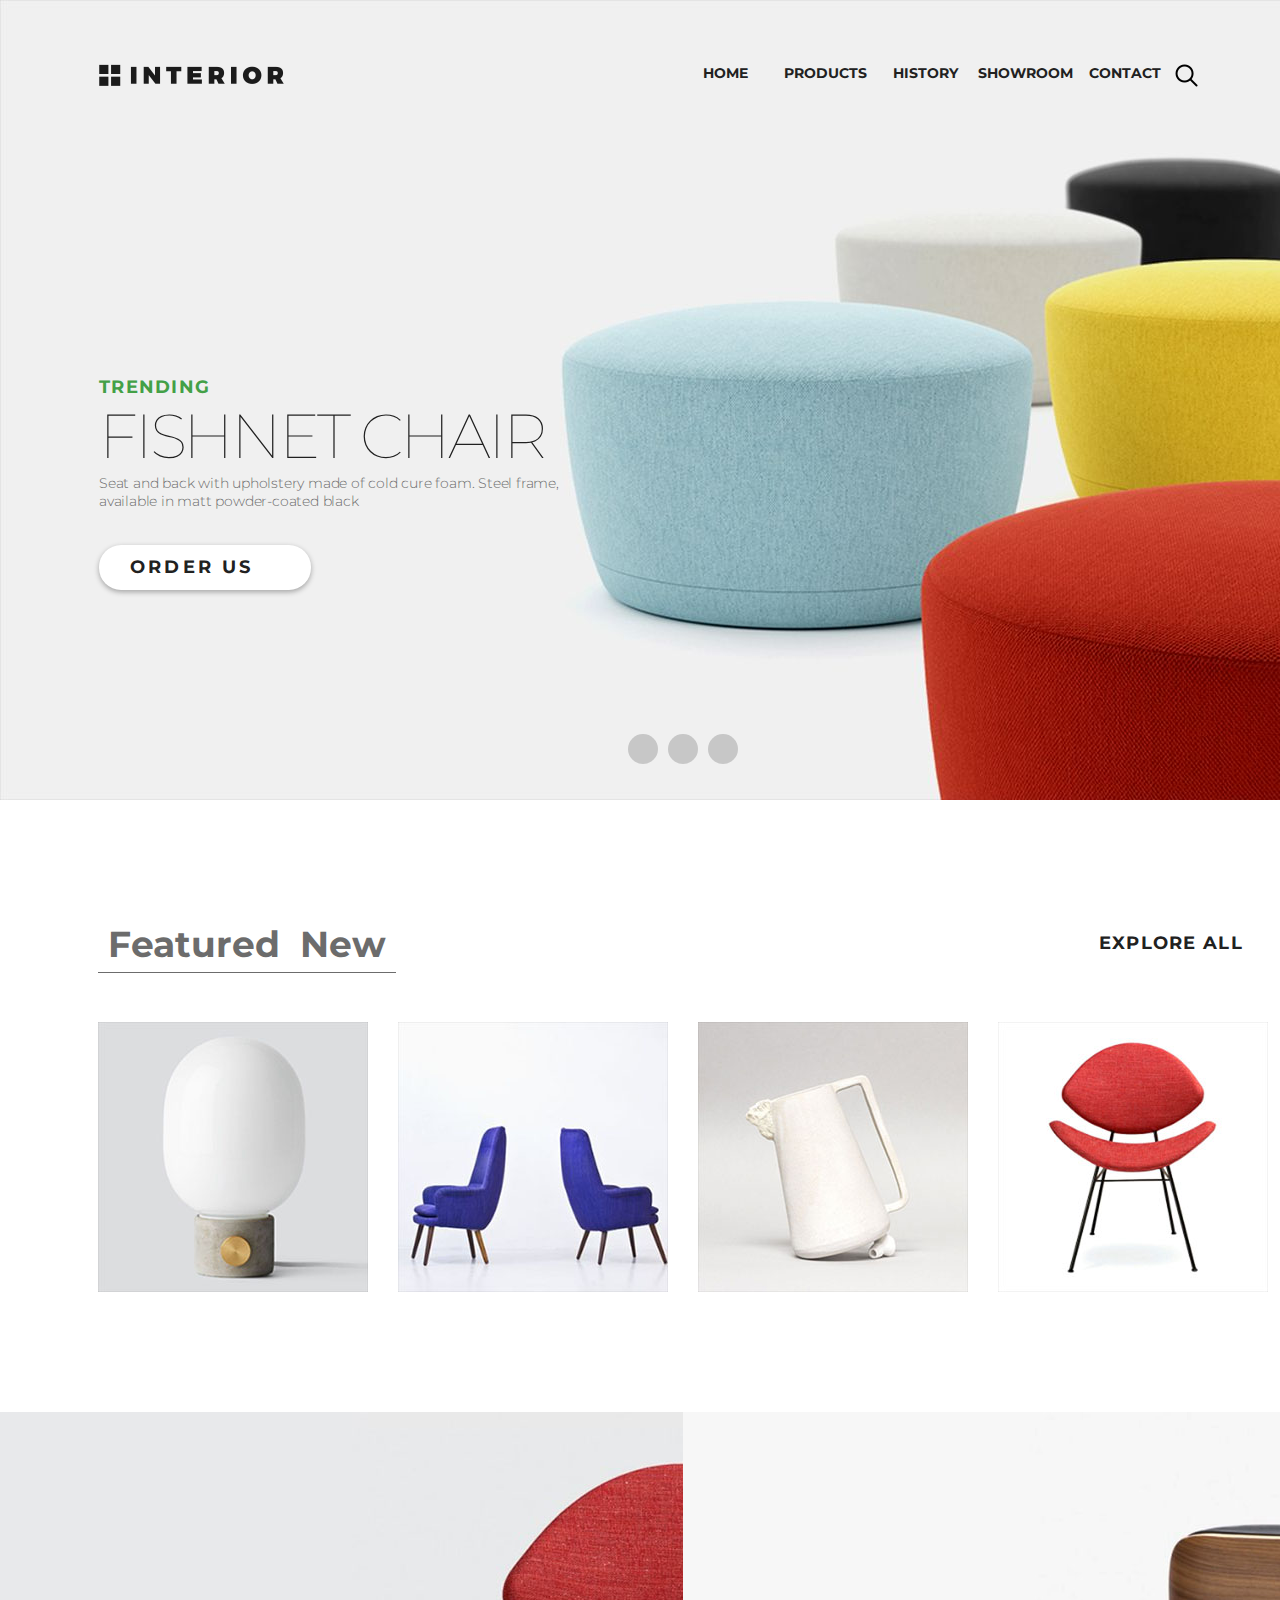
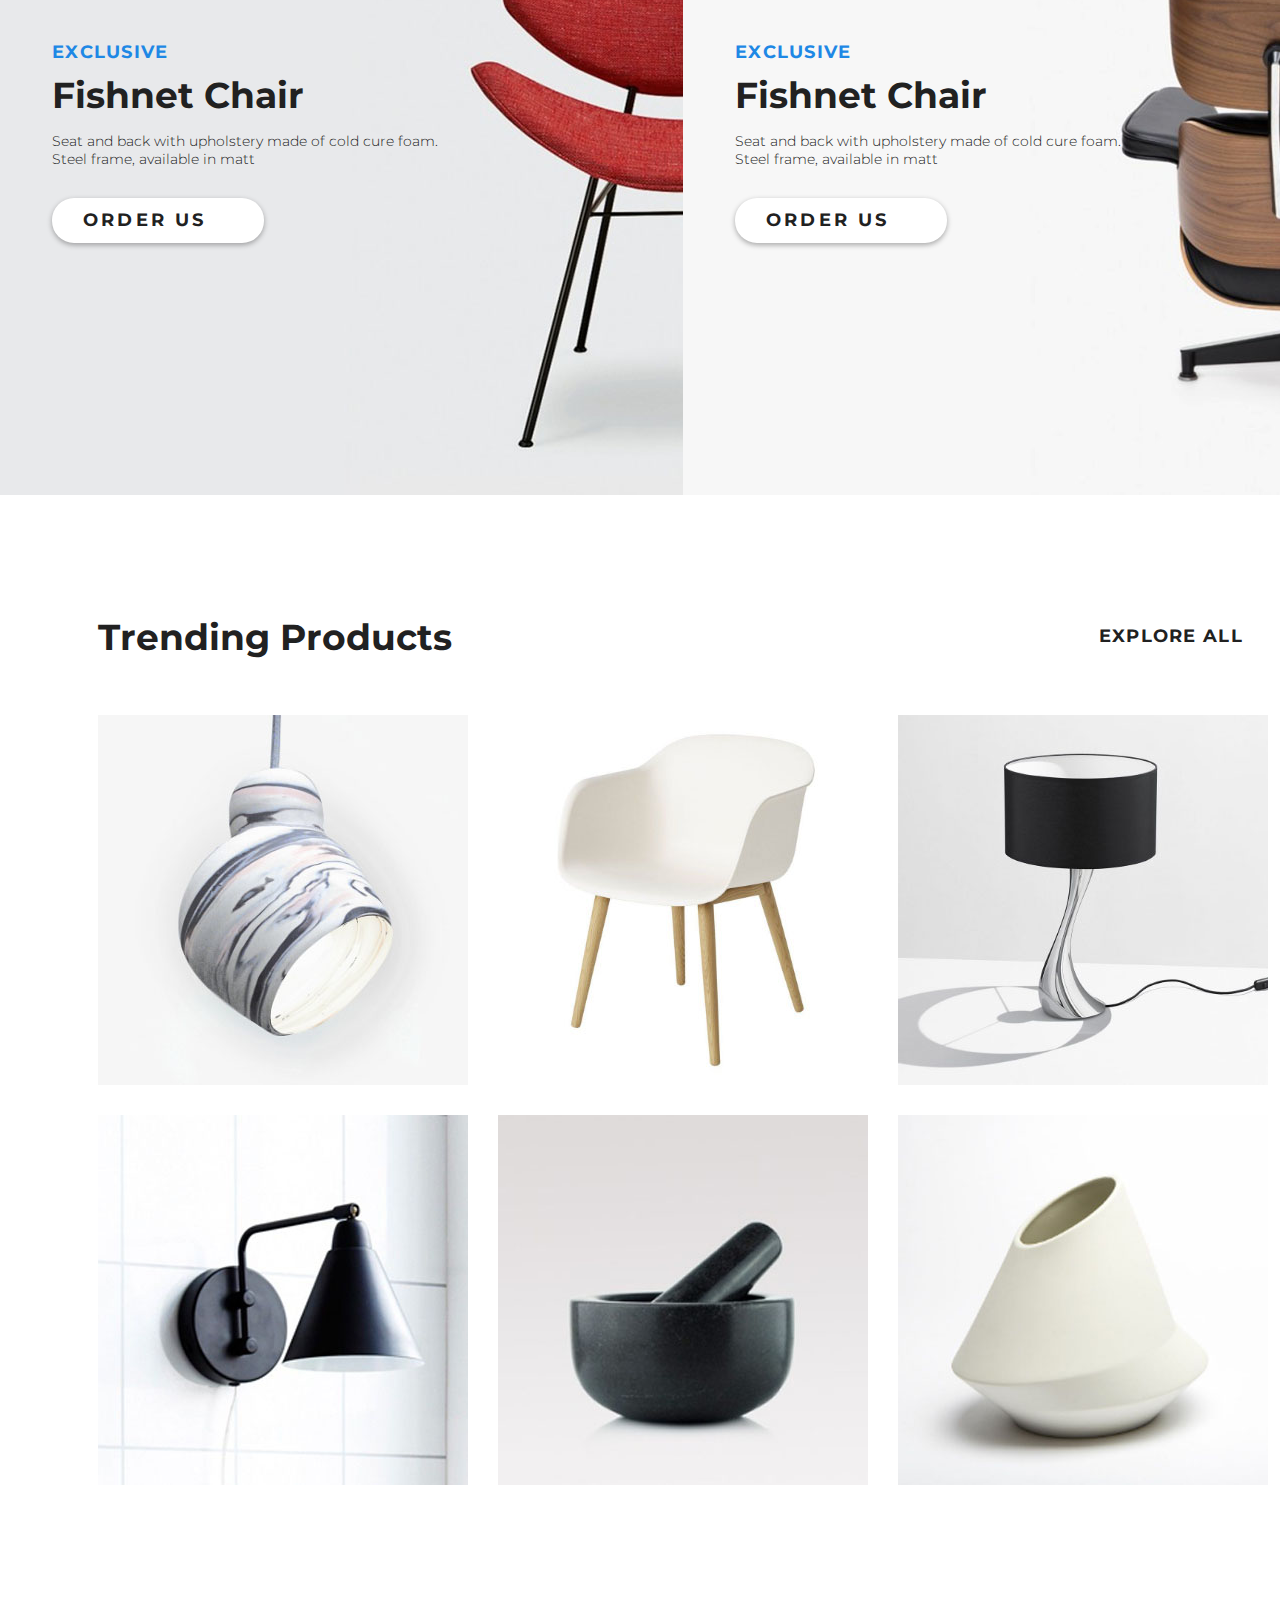
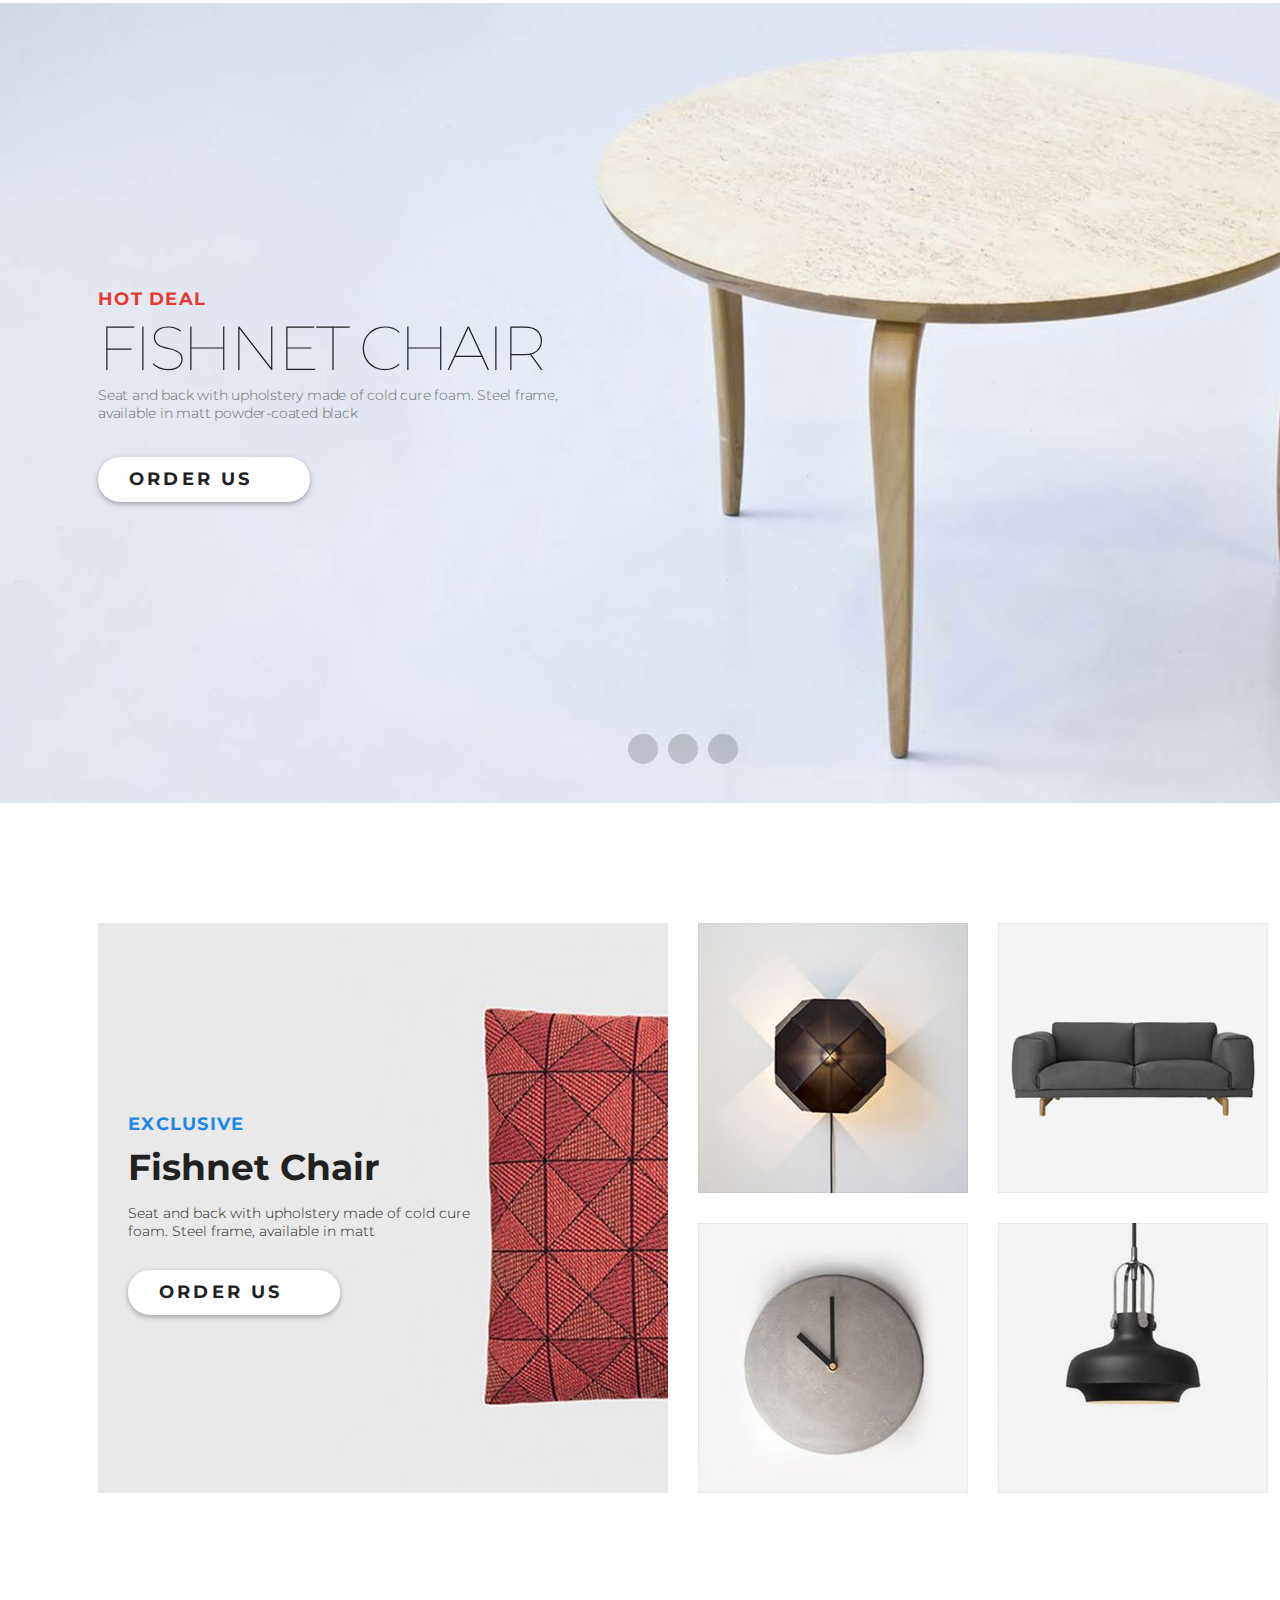
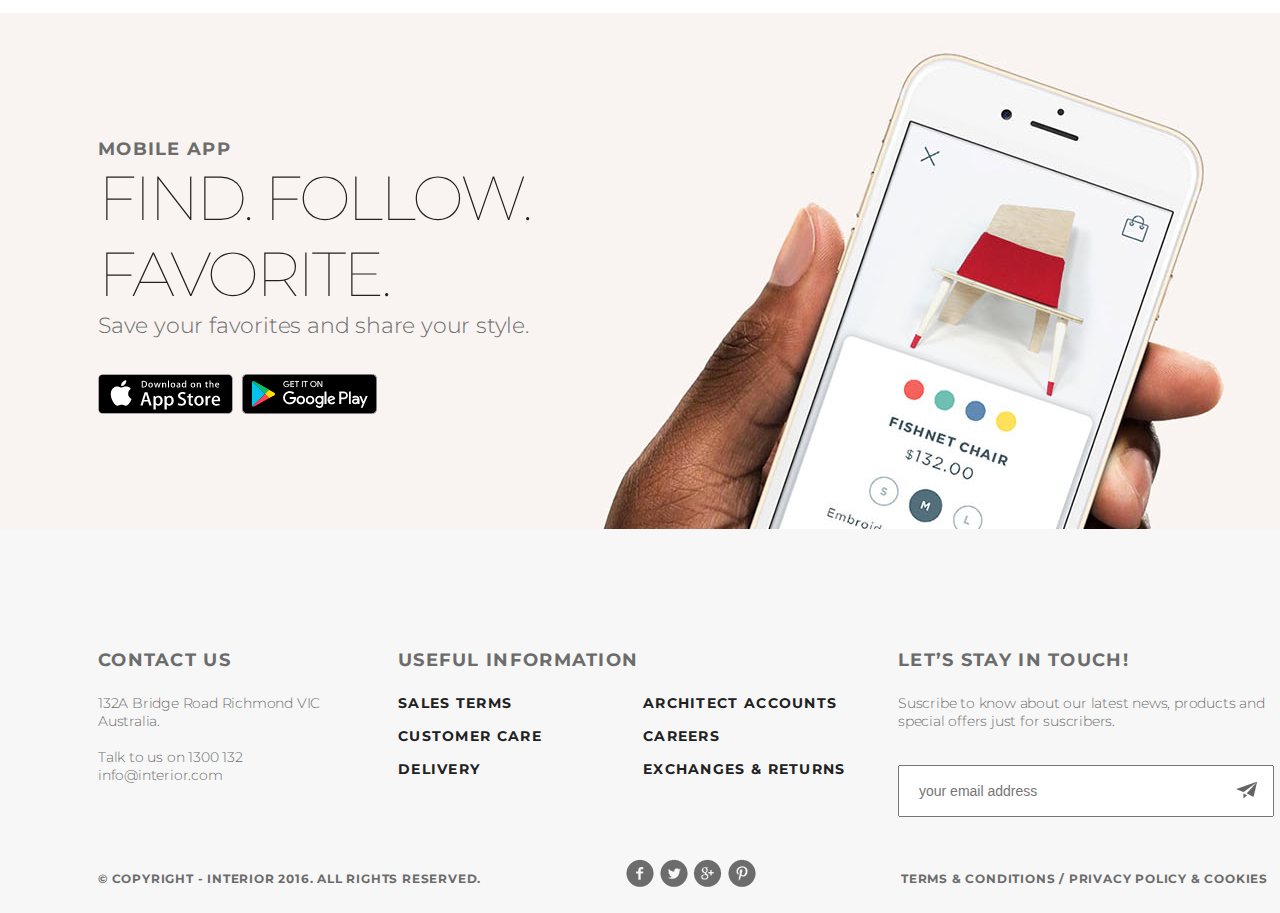
==== index.html @ f9d79be8 "First commit" ====
<!DOCTYPE html>
<html>

<head>
    <meta charset="UTF-8">
    <title>INTERIOR</title>
    <link rel="stylesheet" href="style.css">
    <link href="https://fonts.googleapis.com/css?family=Montserrat:100,300,700" rel="stylesheet"> </head>

<body>
    <!--Тут начинается шапка-->
    <header>
        <div class="home-page-container">
            <div class="navbar clearfix">
                <div class="logo">
                    <a href="#"> <img src="img/logo.png" alt="INTERIOR"></a>
                </div>
                <div class="navbar-menu">
                    <a class="search" href="#"><img src="img/search.png" alt="SEARCH"></a>
                    <ul>
                        <li><a href="index.html">HOME</a></li>
                        <li><a href="products.html">PRODUCTS</a></li>
                        <li><a href="#">HISTORY</a></li>
                        <li><a href="#">SHOWROOM</a></li>
                        <li><a href="contacts.html">CONTACT</a></li>
                    </ul>
                </div>
            </div>
            <!--начало слайдера-->
            <div class="slider">
                <div class="slider-content">
                    <h3 class="slider-content-h3">TRENDING</h3>
                    <h1 class="slider-content-h1">Fishnet Chair</h1>
                    <p class="slider-content-p">Seat and back with upholstery made of cold cure foam. Steel frame, available in matt powder-coated black</p> <a href="#" class="button--01">Order Us</a> </div>
                <div class="navigation">
                    <nav>
                        <ul>
                            <li>
                                <a href="#"></a>
                            </li>
                            <li>
                                <a href="#"></a>
                            </li>
                            <li>
                                <a href="#"></a>
                            </li>
                        </ul>
                    </nav>
                </div>
            </div>
            <!--конец слайдера-->
        </div>
    </header>
    <div class="back-content">
        <div class="featured-product">
            <div class="tab-controll clearfix">
                <ul>
                    <li><a href="#">Featured</a></li>
                    <li><a href="#">New</a></li>
                </ul>
                <div class="btn-ghost"><a href="#">EXPLORE ALL </a></div>
            </div>
            <!--блок для products-->
            <div class="tab-content">
                <div class="product-content">
                    <div class="product01">
                        <div class="text-product-content">
                            <a href="#"></a>
                            <h3>Fishnet Chair</h3>
                            <p>Seat and back with upholstery
                                <br> made of cold cure foam</p>
                        </div>
                    </div>
                    <div class="product02">
                        <div class="text-product-content">
                            <a href="#"></a>
                            <h3>Fishnet Chair</h3>
                            <p>Seat and back with upholstery
                                <br> made of cold cure foam</p>
                        </div>
                    </div>
                    <div class="product03">
                        <div class="text-product-content">
                            <a href="#"></a>
                            <h3>Fishnet Chair</h3>
                            <p>Seat and back with upholstery
                                <br> made of cold cure foam</p>
                        </div>
                    </div>
                    <div class="product04">
                        <div class="text-product-content">
                            <a href="#"></a>
                            <h3>Fishnet Chair</h3>
                            <p>Seat and back with upholstery
                                <br> made of cold cure foam</p>
                        </div>
                    </div>
                </div>
            </div>
        </div>
    </div>
    <div class="promo-product clearfix">
        <div class="promo-content-1">
            <div class="inner-promo-content">
                <h3 class="promo-content-h3">exclusive</h3>
                <h2 class="promo-content-h2">Fishnet Chair</h2>
                <p class="promo-content-p">Seat and back with upholstery made of cold cure foam.
                    <br> Steel frame, available in matt</p> <a href="#" class="button--01">Order Us</a> </div>
        </div>
        <div class="promo-content-2">
            <div class="inner-promo-content">
                <h3 class="promo-content-h3">exclusive</h3>
                <h2 class="promo-content-h2">Fishnet Chair</h2>
                <p class="promo-content-p">Seat and back with upholstery made of cold cure foam.
                    <br> Steel frame, available in matt</p> <a href="#" class="button--01">Order Us</a> </div>
        </div>
    </div>
    <div class="back-content">
        <div class="trending-products">
            <div class="trending-title">
                <h1>Trending Products</h1>
                <div class="btn-ghost"><a href="#">EXPLORE ALL </a></div>
            </div>
            <div class="trending-products-content">
                <div class="products-row-1 ">
                    <div class="trending-products-1">
                        <a href="#"><img src="img/product-11.jpg" alt=""></a>
                    </div>
                    <div class="trending-products-2">
                        <a href="#"><img src="img/product-21.jpg" alt=""></a>
                    </div>
                    <div class="trending-products-3">
                        <a href="#"><img src="img/product-31.jpg" alt=""></a>
                    </div>
                </div>
                <div class="products-row-2 ">
                    <div class="trending-products-4">
                        <a href="#"><img src="img/product-41.jpg" alt=""></a>
                    </div>
                    <div class="trending-products-5">
                        <a href="#"><img src="img/product-5.jpg" alt=""></a>
                    </div>
                    <div class="trending-products-6">
                        <a href="#"><img src="img/product-6.jpg" alt=""></a>
                    </div>
                </div>
            </div>
        </div>
    </div>
    <div class="hot-deals">
        <div class="hot-deals-slider-content">
            <h3 class="slider-content-h3">hot deal</h3>
            <h1 class="slider-content-h1">Fishnet Chair</h1>
            <p class="slider-content-p">Seat and back with upholstery made of cold cure foam. Steel frame,
                <br> available in matt powder-coated black</p> <a href="#" class="button--01">Order Us</a> </div>
        <div class="navigation">
            <nav>
                <ul>
                    <li>
                        <a href="#"></a>
                    </li>
                    <li>
                        <a href="#"></a>
                    </li>
                    <li>
                        <a href="#"></a>
                    </li>
                </ul>
            </nav>
        </div>
    </div>
    <div class="back-content">
        <div class="exclusive-product">
            <div class="exclusive-product-left">
                <div class="exclusive-product-left-content">
                    <h3 class="promo-content-h3">exclusive</h3>
                    <h2 class="promo-content-h2">Fishnet Chair</h2>
                    <p class="promo-content-p">Seat and back with upholstery made of cold cure
                        <br> foam. Steel frame, available in matt</p> <a href="#" class="button--01">Order Us</a></div>
            </div>
            <div class="exclusive-product-right">
                <div class="exclusive-product-right-content">
                    <div class="exclusive-product-row-1">
                        <div class="exclusive-product-2">
                            <a href="#"><img src="img/product-2-sm.jpg" alt="#"></a>
                        </div>
                        <div class="exclusive-product-3">
                            <a href="#"><img src="img/product-3-sm.jpg" alt="#"></a>
                        </div>
                    </div>
                    <div class="exclusive-product-row-2">
                        <div class="exclusive-product-4">
                            <a href="#"><img src="img/product-4-sm.jpg" alt="#"></a>
                        </div>
                        <div class="exclusive-product-5">
                            <a href="#"><img src="img/product-5-sm.jpg" alt="#"></a>
                        </div>
                    </div>
                </div>
            </div>
        </div>
    </div>
    <div class="mobile-app">
        <div class="mobile-app-content">
            <div class="mobile-app-content-title">
                <h3 class="slider-content-h3">mobile app</h3>
                <h1 class="slider-content-h1">find. follow. <br>favorite.</h1>
                <p class="slider-content-p">Save your favorites and share your style.</p>
            </div>
            <div class="mobile-app-buttons"></div>
            <div class="mobile-app-button mobile-app-button-1">
                <a href="#"><img src="img/app-store.png" alt="appstore"></a>
            </div>
            <div class="mobile-app-button mobile-app-button-2">
                <a href="#"><img src="img/google-play.png" alt="google play"></a>
            </div>
        </div>
    </div>
    <footer>
        <div class="footer-content">
            <div class="footer-top">
                <div class="footer-top-block-1">
                    <h3 class="slider-content-h3">contact us</h3>
                    <p class="slider-content-p">132A Bridge Road Richmond VIC
                        <br> Australia.
                        <br>
                        <br> Talk to us on 1300 132
                        <br> info@interior.com</p>
                </div>
                <div class="footer-top-block-2">
                    <h3 class="slider-content-h3">Useful Information</h3>
                    <div class="footer-top-block-2-0">
                        <div class="footer-top-block-2-1"> <a href="#"><h4 class="slider-content-h3">Sales terms</h4></a> <a href="#"><h4 class="slider-content-h3">Customer care</h4></a> <a href="#"><h4 class="slider-content-h3">Delivery</h4></a> </div>
                        <div class="footer-top-block-2-2"> <a href="#"><h4 class="slider-content-h3">Architect accounts</h4></a> <a href="#"><h4 class="slider-content-h3">Careers</h4></a> <a href="#"><h4 class="slider-content-h3">Exchanges & returns</h4></a> </div>
                    </div>
                </div>
                <div class="footer-top-block-3">
                    <h3 class="slider-content-h3">Let’s Stay in Touch!</h3>
                    <p class="slider-content-p">Suscribe to know about our latest news, products and
                        <br>special offers just for suscribers.</p>
                    <form action="#"> <span class="image-email"><a href="#"><img src="img/email.png" alt="#"></a></span>
                        <input type="email" class="email-address" placeholder="your email address"> </form>
                </div>
            </div>
            <div class="footer-bot">
                <p>© Copyright - INTERIOR 2016. All Rights Reserved.</p>
                <div class="social-links">
                    <a href="#"><img src="img/social-links-facebook.png" alt=""></a>
                    <a href="#"><img src="img/social-links-twitter.png" alt=""></a>
                    <a href="#"><img src="img/social-links-google.png" alt=""></a>
                    <a href="#"><img src="img/social-links-pinterest.png" alt=""></a>
                </div>
                <p>Terms & Conditions / Privacy policy & Cookies</p>
            </div>
        </div>
    </footer>
</body>

</html>
---- style.css ----
body {
    width: 1366px;
    margin: 0 auto;
    padding: 0;
    font-family: 'Montserrat', sans-serif;
}

.clearfix:after {
    content: '';
    display: table;
    width: 100%;
    clear: both;
}

.home-page-container {
    padding: 0;
    margin: 0 auto;
    height: 800px;
    background-image: url(img/slider-img.jpg);
}

.contacts-page-container {
    padding: 0;
    margin: 0 auto;
    height: 360px;
    background-color: #f7f7f7;
}

.contact-location-selection {
    height: 563px;
}

.contact-location {
    width: 1170px;
    height: 563px;
    margin: 0 auto;
}

.contact-block-selection {
    display: flex;
    justify-content: space-between;
    padding-top: 70px;
}

.contact-block {
    width: 369px;
    height: 369px;
    outline: 1px solid #6c6c6c;
    background: url(img/location-icon.png) no-repeat;
    background-position: center top 50px;
}

.contact-block-text {
    text-align: center;
    margin: 0;
    padding: 0;
    margin-top: 120px;
}

.contact-block-text h3 {
    margin: 0;
    padding: 0;
    color: #212121;
    font-weight: 700;
    font-size: 22px;
    text-transform: uppercase;
}

.contact-block-text h4 {
    margin: 0;
    padding: 0;
    color: #6c6c6c;
    font-weight: 700;
    font-size: 14px;
    text-transform: capitalize;
}

.contact-block-text h5 {
    margin: 0;
    padding: 0;
    color: #212121;
    font-weight: 700;
    font-size: 14px;
}

.contact-block-text p {
    margin: 0;
    padding: 0;
    color: #6c6c6c;
    font-weight: 300;
    font-size: 14px;
}

.navbar {
    padding-top: 64px;
}

.navbar .logo {
    float: left;
    margin-left: 99px;
}

.navbar-menu {
    float: right;
    margin: 0;
    padding: 0;
    margin-right: 168px;
}

.trending-title-product .navbar-menu {
    float: left;
}

.search {
    float: right;
}

.navbar-menu ul {
    float: left;
    margin: 0;
    padding: 0;
}

.navbar-menu li {
    float: left;
    list-style-type: none;
}

.navbar-menu li a {
    display: block;
    text-align: center;
    color: #212121;
    font-size: 14px;
    font-weight: 700;
    text-decoration: none;
    width: 100px;
    height: 25px;
}

.navbar-menu li a:hover {
    color: #212121;
    font-weight: 700;
    border-bottom: 2px solid #212121;
    font-size: 14px;
}

.slider-content {
    width: 462px;
    margin-top: 285px;
    margin-left: 99px;
    margin-bottom: 144px;
}

.slider-content-h3 {
    margin: 0;
    padding: 0;
    color: #43a047;
    font-size: 18px;
    font-weight: 700;
    text-align: left;
    letter-spacing: 1.3px;
    margin-bottom: 0px;
    text-transform: uppercase;
}

.slider-content-h1 {
    margin: 0;
    padding: 0;
    color: #212121;
    font-size: 62px;
    font-weight: 100;
    text-align: left;
    text-transform: uppercase;
    letter-spacing: -3.2px;
}

.contact-title-h1 {
    margin: 0;
    padding: 0;
    color: #212121;
    font-size: 62px;
    font-weight: 100;
    text-align: left;
    letter-spacing: -3.2px;
    margin-left: 98px;
    margin-top: 165px;
}

.slider-content-p {
    margin: 0;
    padding: 0;
    color: #6c6c6c;
    font-size: 14px;
    font-weight: 300;
    text-align: left;
    letter-spacing: -0.2px;
    margin-bottom: 35px;
}

.button--01 {
    margin: 0;
    padding: 0;
    color: #212121;
    font-size: 18px;
    font-weight: 700;
    padding-left: 31px;
    background: #ffffff;
    box-shadow: 0px 2px 4.85px 0.15px rgba(33, 33, 33, 0.35);
    width: 181px;
    height: 45px;
    border-radius: 22px;
    display: block;
    text-transform: uppercase;
    text-decoration-line: none;
    letter-spacing: 3.2px;
    line-height: 45px;
}

.button--01:hover {
    background: #ffffff url(img/arrow.png) no-repeat 173px 16px;
}

.navigation ul {
    display: block;
    float: left;
    list-style: none;
    padding: 0;
    margin: 0;
    list-style: none;
    position: relative;
    left: 50%;
}

.navigation li {
    float: left;
    width: 30px;
    height: 30px;
    background-color: #212121;
    opacity: 0.2;
    border-radius: 20px;
    margin: 0 5px;
    transition: 0.2s;
}

.navigation li:hover {
    width: 40px;
    height: 40px;
    opacity: 1;
    background-color: #212121;
    margin-top: -5px;
}

.navigation nav {
    float: right;
    position: relative;
    left: -50%;
    text-align: left;
}

.navigation {
    width: 200px;
    margin: 0 auto;
}

.back-content {
    width: 1366px;
    margin: 0 auto;
    padding: 0px;
    background-color: white;
}

.back-content-product {
    width: 1366px;
    margin: 0 auto;
    padding: 0px;
    background-color: white;
}

.featured-product {
    width: 1170px;
    margin: 0 auto;
    padding-top: 122px;
    padding-bottom: 120px;
}

.tab-controll {
    padding-top: 0px;
    height: 100px;
}

.tab-controll ul {
    margin: 0;
    padding: 0;
    list-style: none;
    float: left
}

.tab-controll li {
    float: left;
}

.tab-controll li a {
    float: left;
    display: block;
    width: auto;
    height: 50px;
    border-bottom: 1px solid #6c6c6c;
    font-size: 36px;
    font-weight: 700;
    padding: 0 10px;
    color: #6c6c6c;
    text-decoration: none;
}

.tab-controll li a:hover {
    color: #212121;
    border-bottom: 3px solid #212121;
}

.tab-controll li a:focus {
    color: #212121;
    border-bottom: 3px solid #212121;
}

.btn-ghost {
    float: right;
    margin-top: 10px;
}

.btn-ghost a {
    font-weight: 700;
    color: #212121;
    text-transform: uppercase;
    letter-spacing: 1.3px;
    font-size: 18px;
    text-decoration: none;
    padding-right: 25px;
}

.btn-ghost a:hover {
    background: url(img/arrow.png) no-repeat 152px 4px;
}

.tab-content {
    margin-top: 0px;
    margin-left: 0px;
}

.product-content {
    display: flex;
    justify-content: space-between;
}

.product01 {
    background: url(img/product-1.jpg);
}

.product02 {
    background: url(img/product-2.jpg);
}

.product03 {
    background: url(img/product-3.jpg);
}

.product04 {
    background: url(img/product-4.jpg);
}

.text-product-content {
    padding-top: 40px;
    opacity: 0;
    height: 230px;
    width: 270px;
    transition: 0.5s;
    text-align: center;
    outline: 1px solid #6c6c6c;
}

.text-product-content:hover {
    opacity: 1;
    background-color: rgba(255, 255, 255, 0.9);
    outline: 1px solid #212121;
}

.text-product-content a {
    display: block;
    width: 50px;
    height: 50px;
    background: #ffffff url(img/arrow.png) no-repeat 50% 50%;
    box-shadow: 0px 2px 4.85px 0.15px rgba(33, 33, 33, 0.35);
    margin: 0 auto;
    border-radius: 25px;
}

.text-product-content p {
    font-size: 14px;
    font-weight: 300;
}

.text-product-content h3 {
    font-weight: 700;
    font-size: 22;
}

.promo-product {
    height: 683px;
    background-color: gray;
    margin: 0;
    padding: 0;
}

.promo-content-1 {
    width: 50%;
    height: 100%;
    background-image: url(img/promo-img1.jpg);
    float: left;
}

.promo-content-2 {
    width: 50%;
    height: 100%;
    background-image: url(img/promo-img.jpg);
    float: right;
}

.inner-promo-content {
    margin-left: 0px;
    margin-top: 229px;
    margin-left: 52px;
}

.promo-content-h3 {
    color: #1e88e5;
    text-transform: uppercase;
    font-size: 18px;
    font-weight: 700;
    letter-spacing: 1.3px;
    padding: 0;
    margin: 0;
    margin-bottom: 10px;
}

.promo-content-h2 {
    font-weight: 700;
    font-size: 36px;
    color: #212121;
    padding: 0;
    margin: 0;
    margin-bottom: 15px;
}

.promo-content-p {
    font-weight: 300;
    font-size: 14px;
    color: #212121;
    padding: 0;
    margin: 0;
    margin-bottom: 30px;
}

.trending-products {
    padding-top: 120px;
    height: 988px;
    width: 1170px;
    margin: 0 auto;
}

.trending-products-max {
    padding-top: 50px;
    height: 1845px;
    width: 1170px;
    margin: 0 auto;
}

.trending-title {
    height: 40px;
    width: 100%;
    margin-bottom: 60px;
}

.trending-title-product {
    height: 40px;
    width: 100%;
    margin-bottom: 30px;
}

.trending-title h1 {
    padding: 0;
    margin: 0;
    float: left;
    font-size: 36px;
    font-weight: 700;
    color: #212121;
}

.trending-products-1,
.trending-products-2,
.trending-products-3,
.trending-products-4,
.trending-products-5,
.trending-products-6 {
    height: 370px;
}

.products-row-1 {
    display: flex;
    justify-content: space-between;
    margin-bottom: 30px;
}

.products-row-2 {
    display: flex;
    justify-content: space-between;
    margin-bottom: 30px;
}

.products-row-3 {
    display: flex;
    justify-content: space-between;
    margin-bottom: 30px;
}

.products-row-4 {
    display: flex;
    justify-content: space-between;
}

.reload-button-block {
    display: flex;
    justify-content: center;
    margin-top: 50px;
}

.reload-button {
    height: 70px;
    width: 70px;
    border-radius: 35px;
    background-color: white;
    border: 0px;
}

.reload-button:hover {
    background-color: #d8f4fe;
}

.hot-deals {
    height: 800px;
    width: 1366px;
    background-image: url(img/slider-hot-deals.jpg);
    margin: 0px;
    padding: 0px;
}

.hot-deals-slider-content {
    width: 1170px;
    margin: 0 auto;
    padding-top: 285px;
    padding-bottom: 232px;
}

.hot-deals-slider-content .slider-content-h3 {
    color: #e53935
}

.exclusive-product {
    height: 570px;
    width: 1170px;
    margin: 120px auto;
    display: flex;
    justify-content: space-between;
}

.exclusive-product-left {
    height: 570px;
    width: 570px;
    background-image: url(img/product-1-lg.jpg);
}

.exclusive-product-right {
    height: 570px;
    width: 570px;
}

.exclusive-product-left-content {
    margin-top: 190px;
    margin-left: 30px;
}

.exclusive-product-1 a {
    width: 270px;
    height: 270px;
}

.exclusive-product-right-content {
    height: 570px;
    display: flex;
    flex-direction: column;
    justify-content: space-between;
}

.exclusive-product-row-1 {
    display: flex;
    justify-content: space-between;
}

.exclusive-product-row-2 {
    display: flex;
    justify-content: space-between;
}

.exclusive-product-5,
.exclusive-product-4,
.exclusive-product-3,
.exclusive-product-2 {
    height: 270px
}

.mobile-app {
    height: 516px;
    background-image: url(img/back-img.jpg);
}

.mobile-app-content {
    height: 100%;
    width: 1170px;
    margin: 0 auto;
}

.mobile-app-content-title {
    padding-top: 125px;
}

.mobile-app-button {
    height: 40px;
    width: 135px;
    margin: 0px;
    padding: 0px;
    margin-right: 0px;
    display: inline-block;
}

.mobile-app-button-1 {
    margin-right: 10px;
}

.mobile-app-button-2 {
    margin-left: -5px;
}

.mobile-app-content-title .slider-content-h3 {
    color: #6c6c6c;
}

.mobile-app-content-title .slider-content-p {
    font-size: 22px;
}

footer {
    height: 384px;
    background-color: #f7f7f7;
}

.footer-content {
    height: 100%;
    width: 1170px;
    margin: 0 auto;
}

.footer-bot {
    display: flex;
    justify-content: space-between;
}

.footer-top-block-1 {
    width: 300px;
}

.footer-top-block-2 {
    width: 500px;
}

.footer-top-block-2-0 {
    display: flex;
    justify-content: space-between;
}

.footer-top-block-3 {
    width: 370px;
}

.footer-top {
    display: flex;
    height: 210px;
    padding-top: 120px;
}

.social-links {
    width: 130px;
    display: flex;
    justify-content: space-between;
}

.footer-bot p {
    font-weight: 700;
    font-size: 12px;
    text-transform: uppercase;
    color: #6c6c6c;
    letter-spacing: 0.8px;
}

.footer-top h3 {
    color: #6c6c6c;
    margin-bottom: 23px;
}

.footer-top a {
    text-decoration: none;
}

.footer-top-block-2-1 {
    width: 235px;
}

.footer-top-block-2-2 {
    width: 255px;
}

.footer-top-block-2-0 .slider-content-h3 {
    font-size: 14px;
    color: #212121;
    margin-bottom: 15px;
}

.email-address {
    width: 351px;
    height: 46px;
    font-size: 14px;
    text-align: left;
    text-transform: lowercase;
    color: #6c6c6c;
    padding-left: 19px;
}

.image-email {
    position: absolute;
    margin-left: 335px;
    margin-top: 12px;
}
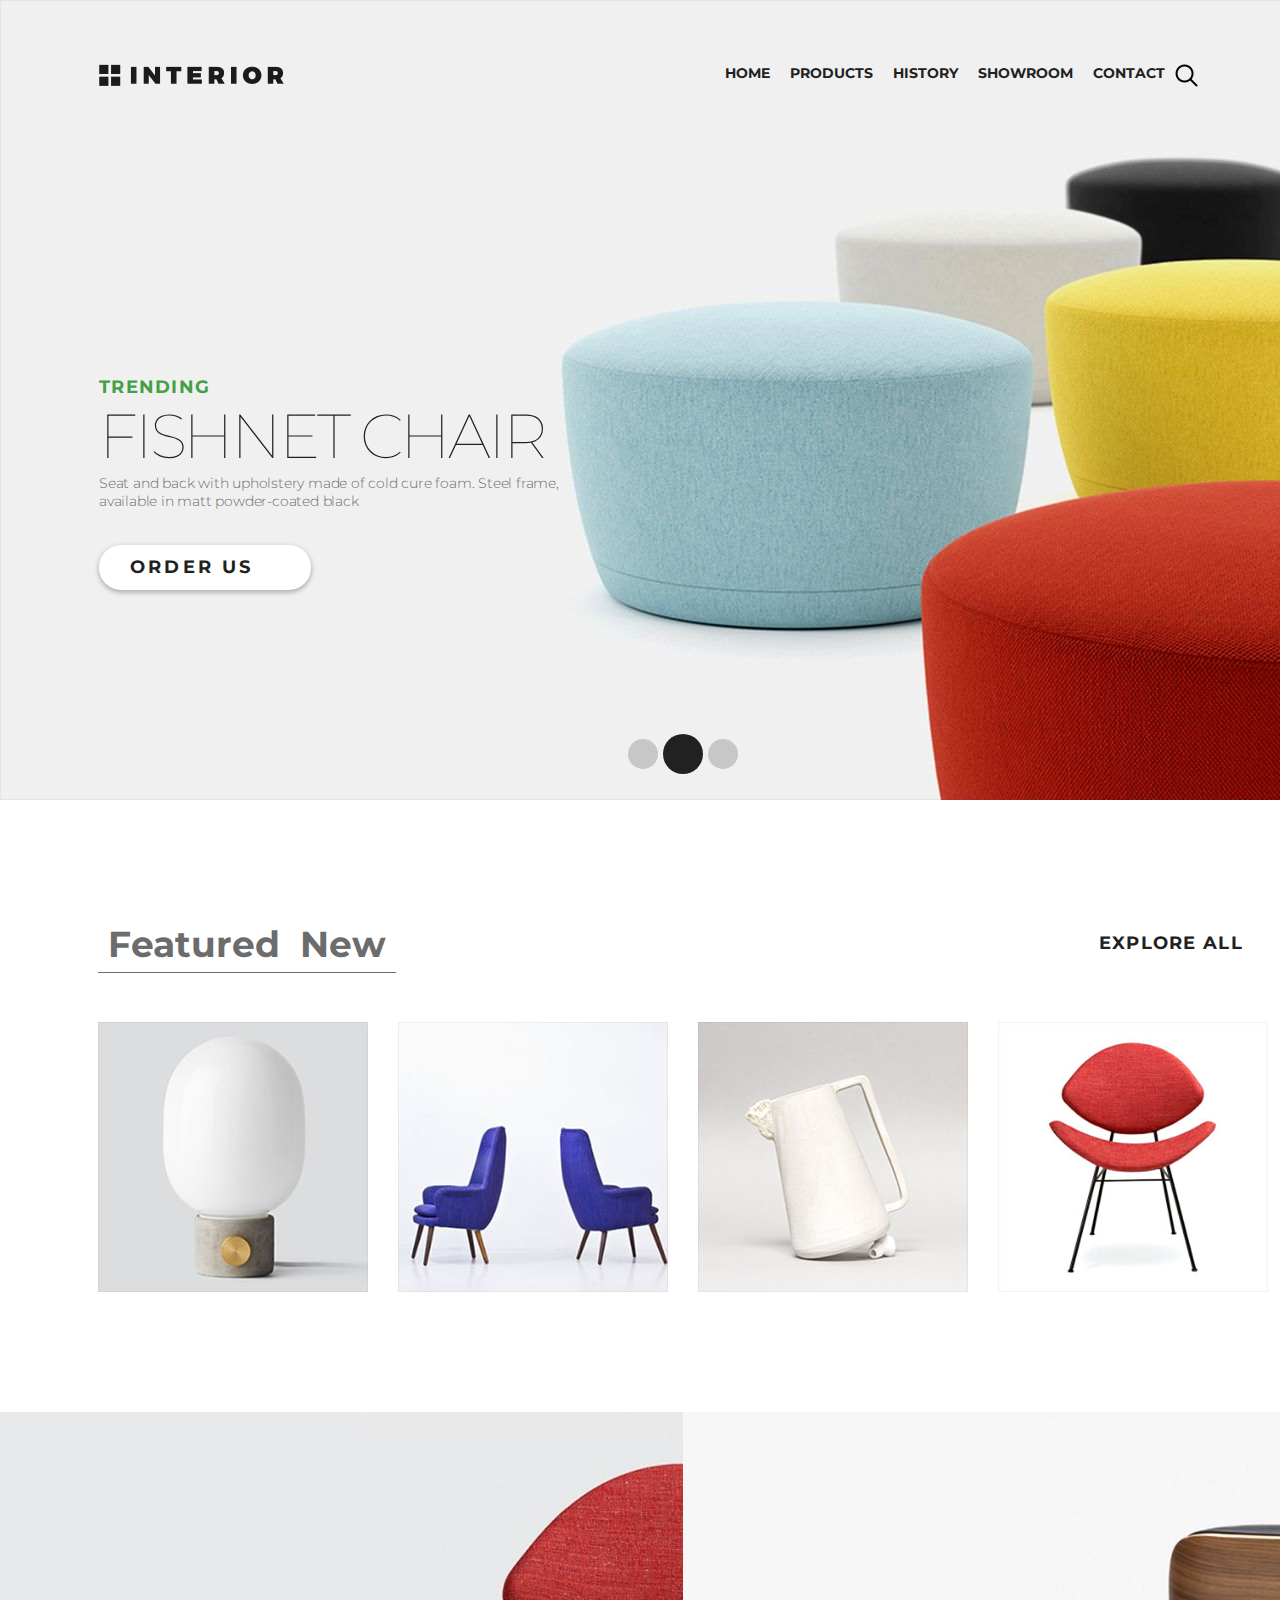
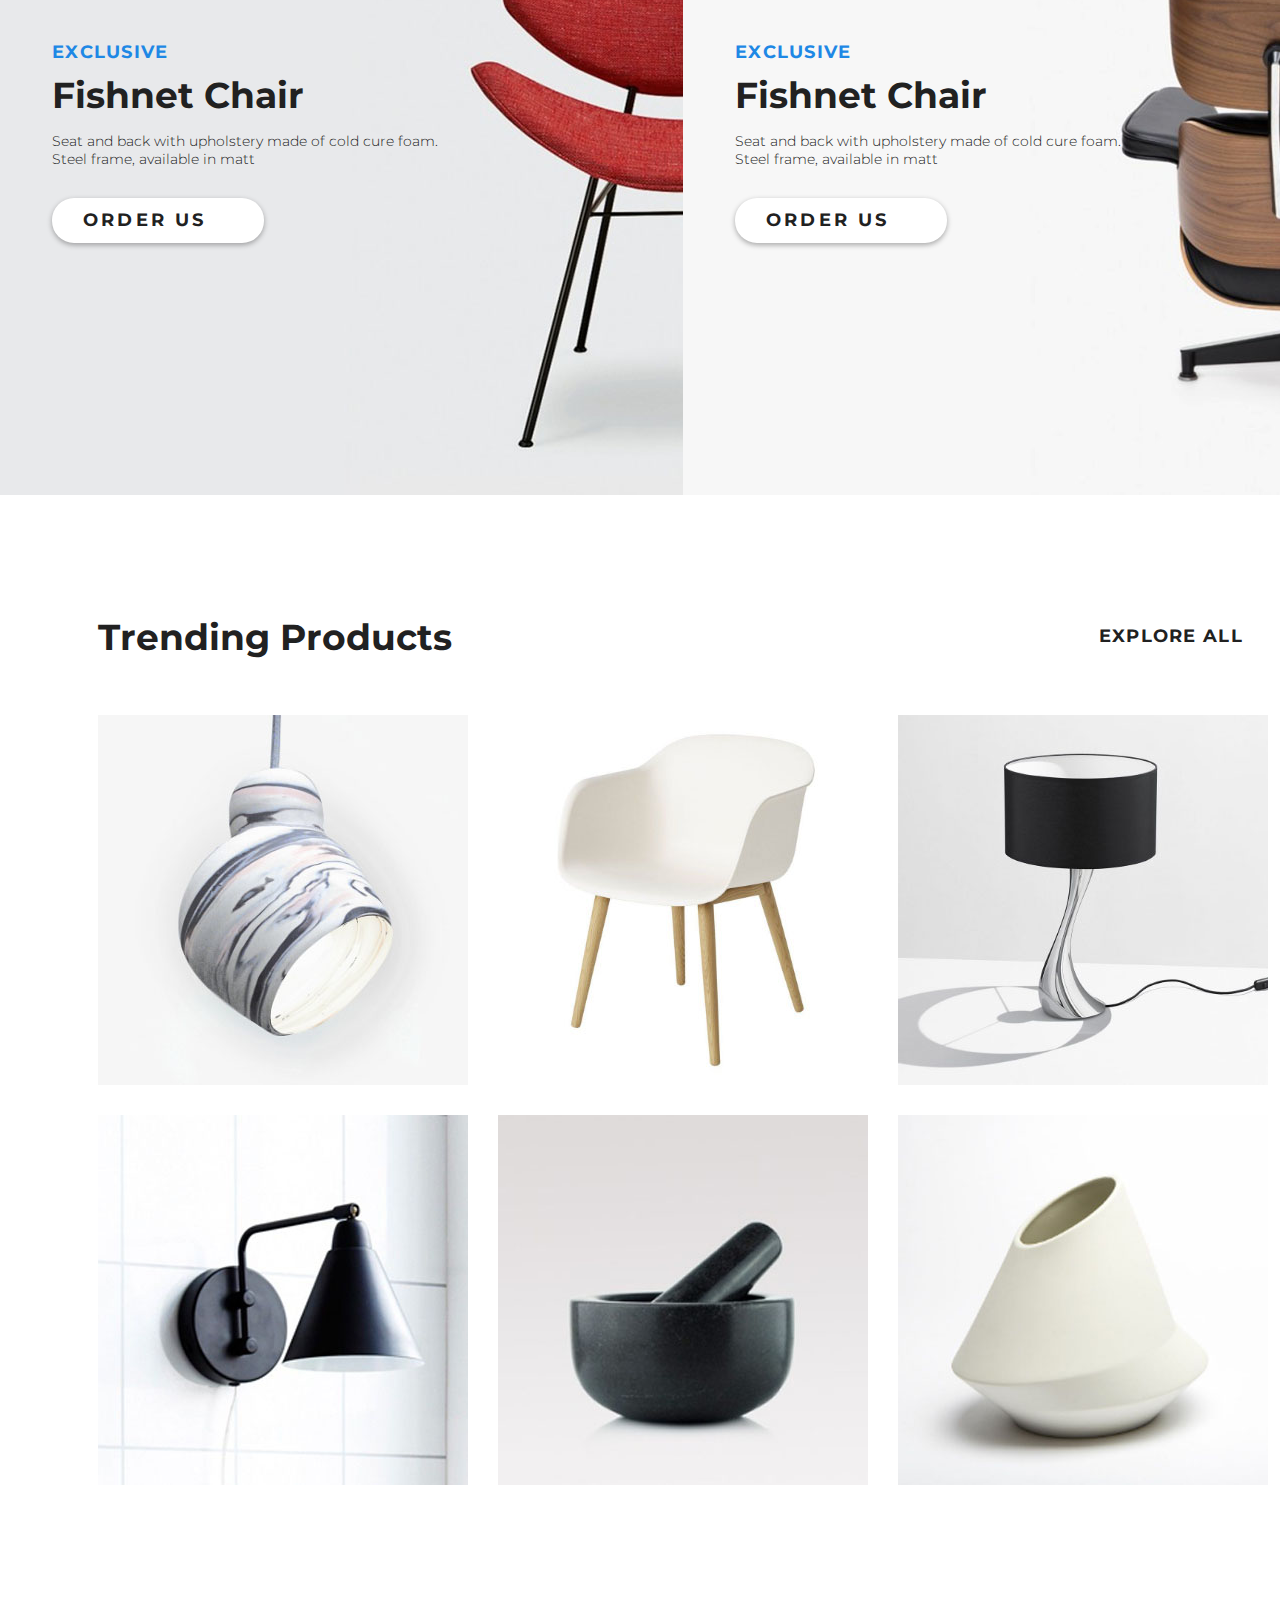
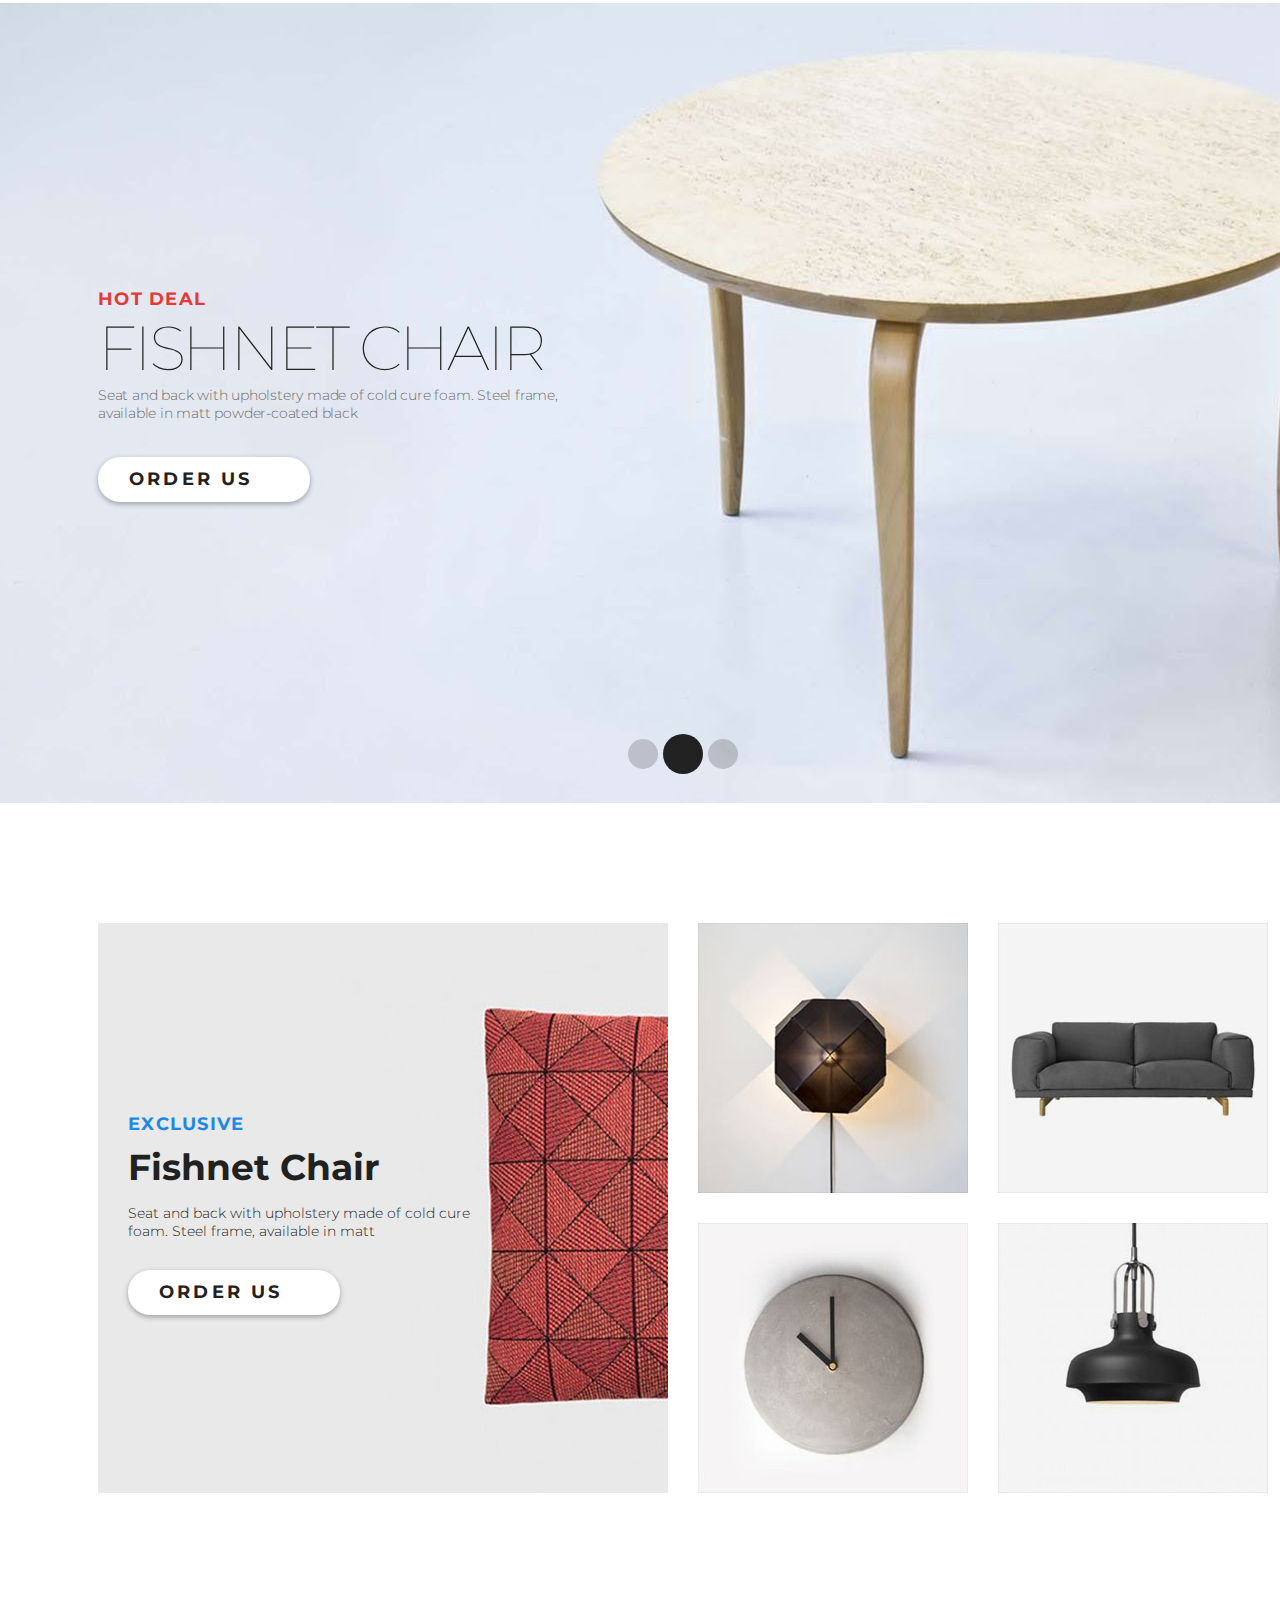
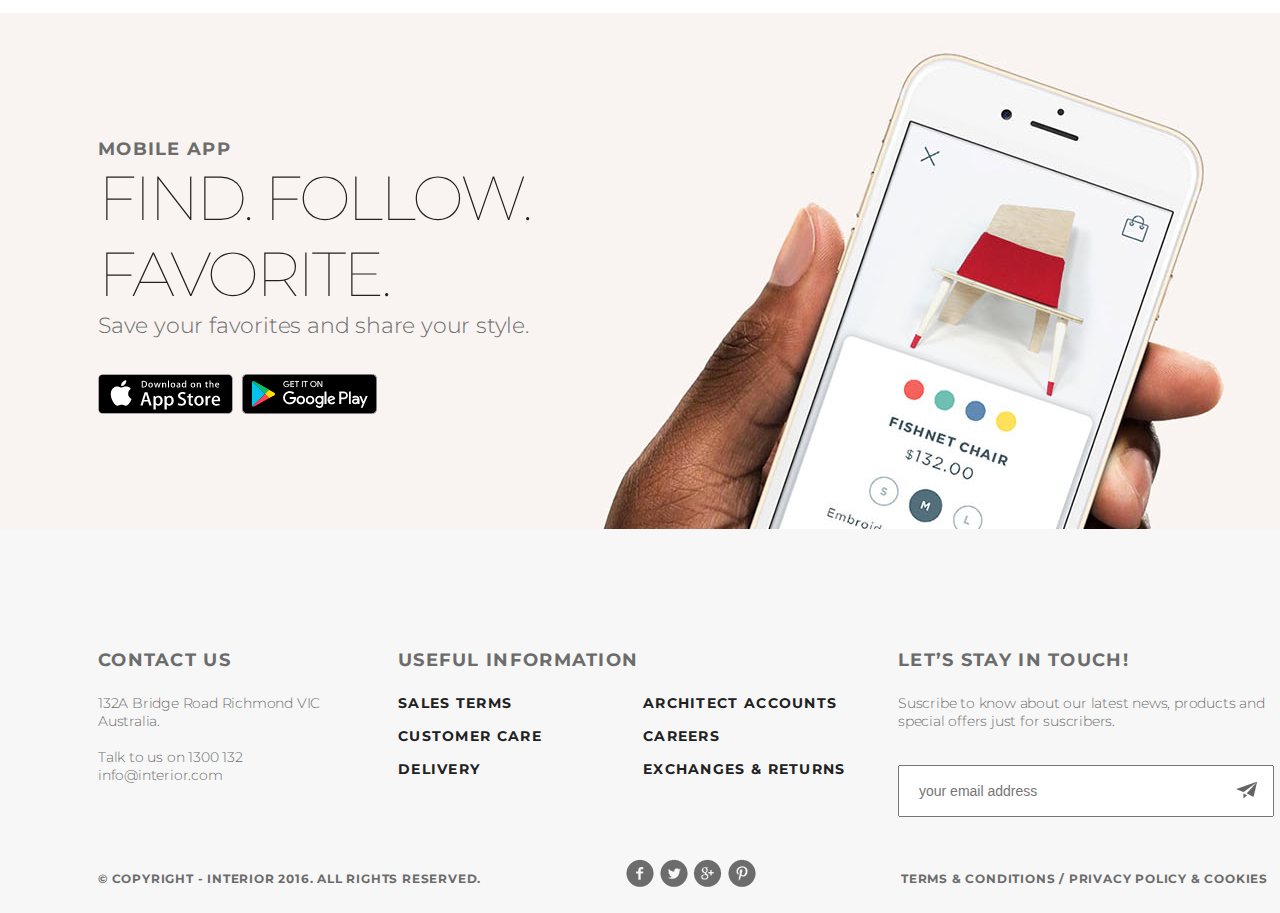
==== commit 39fbe1d2: "Исправил пару шутк" ====
--- a/index.html
+++ b/index.html
@@ -1,5 +1,5 @@
 <!DOCTYPE html>
-<html>
+<html lang="en">
 
 <head>
     <meta charset="UTF-8">
@@ -13,10 +13,10 @@
         <div class="home-page-container">
             <div class="navbar clearfix">
                 <div class="logo">
-                    <a href="#"> <img src="img/logo.png" alt="INTERIOR"></a>
+                    <a href="#"> <img src="img/logo.png" alt=""></a>
                 </div>
                 <div class="navbar-menu">
-                    <a class="search" href="#"><img src="img/search.png" alt="SEARCH"></a>
+                    <a class="search" href="#"><img src="img/search.png" alt=""></a>
                     <ul>
                         <li><a href="index.html">HOME</a></li>
                         <li><a href="products.html">PRODUCTS</a></li>
@@ -34,17 +34,9 @@
                     <p class="slider-content-p">Seat and back with upholstery made of cold cure foam. Steel frame, available in matt powder-coated black</p> <a href="#" class="button--01">Order Us</a> </div>
                 <div class="navigation">
                     <nav>
-                        <ul>
-                            <li>
-                                <a href="#"></a>
-                            </li>
-                            <li>
-                                <a href="#"></a>
-                            </li>
-                            <li>
-                                <a href="#"></a>
-                            </li>
-                        </ul>
+                        <a href="#" class="navigation-button"></a>
+                        <a href="#" class="navigation-button-active"></a>
+                        <a href="#" class="navigation-button"></a>
                     </nav>
                 </div>
             </div>
@@ -58,7 +50,7 @@
                     <li><a href="#">Featured</a></li>
                     <li><a href="#">New</a></li>
                 </ul>
-                <div class="btn-ghost"><a href="#">EXPLORE ALL </a></div>
+                <div class="btn-ghost"><a href="products.html">EXPLORE ALL </a></div>
             </div>
             <!--блок для products-->
             <div class="tab-content">
@@ -119,28 +111,28 @@
         <div class="trending-products">
             <div class="trending-title">
                 <h1>Trending Products</h1>
-                <div class="btn-ghost"><a href="#">EXPLORE ALL </a></div>
+                <div class="btn-ghost"><a href="products.html">EXPLORE ALL </a></div>
             </div>
             <div class="trending-products-content">
                 <div class="products-row-1 ">
-                    <div class="trending-products-1">
+                    <div class="trending-products-1 trending-products-all">
                         <a href="#"><img src="img/product-11.jpg" alt=""></a>
                     </div>
-                    <div class="trending-products-2">
+                    <div class="trending-products-2 trending-products-all">
                         <a href="#"><img src="img/product-21.jpg" alt=""></a>
                     </div>
-                    <div class="trending-products-3">
+                    <div class="trending-products-3 trending-products-all">
                         <a href="#"><img src="img/product-31.jpg" alt=""></a>
                     </div>
                 </div>
                 <div class="products-row-2 ">
-                    <div class="trending-products-4">
+                    <div class="trending-products-4 trending-products-all">
                         <a href="#"><img src="img/product-41.jpg" alt=""></a>
                     </div>
-                    <div class="trending-products-5">
+                    <div class="trending-products-5 trending-products-all">
                         <a href="#"><img src="img/product-5.jpg" alt=""></a>
                     </div>
-                    <div class="trending-products-6">
+                    <div class="trending-products-6 trending-products-all">
                         <a href="#"><img src="img/product-6.jpg" alt=""></a>
                     </div>
                 </div>
@@ -155,17 +147,9 @@
                 <br> available in matt powder-coated black</p> <a href="#" class="button--01">Order Us</a> </div>
         <div class="navigation">
             <nav>
-                <ul>
-                    <li>
-                        <a href="#"></a>
-                    </li>
-                    <li>
-                        <a href="#"></a>
-                    </li>
-                    <li>
-                        <a href="#"></a>
-                    </li>
-                </ul>
+                <a href="#" class="navigation-button"></a>
+                <a href="#" class="navigation-button-active"></a>
+                <a href="#" class="navigation-button"></a>
             </nav>
         </div>
     </div>
@@ -181,19 +165,19 @@
             <div class="exclusive-product-right">
                 <div class="exclusive-product-right-content">
                     <div class="exclusive-product-row-1">
-                        <div class="exclusive-product-2">
-                            <a href="#"><img src="img/product-2-sm.jpg" alt="#"></a>
-                        </div>
-                        <div class="exclusive-product-3">
-                            <a href="#"><img src="img/product-3-sm.jpg" alt="#"></a>
+                        <div class="exclusive-product-2 exclusive-product-all">
+                            <a href="#"><img src="img/product-2-sm.jpg" alt=""></a>
+                        </div>
+                        <div class="exclusive-product-3 exclusive-product-all">
+                            <a href="#"><img src="img/product-3-sm.jpg" alt=""></a>
                         </div>
                     </div>
                     <div class="exclusive-product-row-2">
-                        <div class="exclusive-product-4">
-                            <a href="#"><img src="img/product-4-sm.jpg" alt="#"></a>
-                        </div>
-                        <div class="exclusive-product-5">
-                            <a href="#"><img src="img/product-5-sm.jpg" alt="#"></a>
+                        <div class="exclusive-product-4 exclusive-product-all">
+                            <a href="#"><img src="img/product-4-sm.jpg" alt=""></a>
+                        </div>
+                        <div class="exclusive-product-5 exclusive-product-all">
+                            <a href="#"><img src="img/product-5-sm.jpg" alt=""></a>
                         </div>
                     </div>
                 </div>
@@ -209,10 +193,10 @@
             </div>
             <div class="mobile-app-buttons"></div>
             <div class="mobile-app-button mobile-app-button-1">
-                <a href="#"><img src="img/app-store.png" alt="appstore"></a>
+                <a href="#"><img src="img/app-store.png" alt=""></a>
             </div>
             <div class="mobile-app-button mobile-app-button-2">
-                <a href="#"><img src="img/google-play.png" alt="google play"></a>
+                <a href="#"><img src="img/google-play.png" alt=""></a>
             </div>
         </div>
     </div>
@@ -238,7 +222,7 @@
                     <h3 class="slider-content-h3">Let’s Stay in Touch!</h3>
                     <p class="slider-content-p">Suscribe to know about our latest news, products and
                         <br>special offers just for suscribers.</p>
-                    <form action="#"> <span class="image-email"><a href="#"><img src="img/email.png" alt="#"></a></span>
+                    <form action="#"> <span class="image-email"><a href="#"><img src="img/email.png" alt=""></a></span>
                         <input type="email" class="email-address" placeholder="your email address"> </form>
                 </div>
             </div>
--- a/style.css
+++ b/style.css
@@ -1,236 +1,240 @@
+/* Generated by less 2.5.1 */
 body {
-    width: 1366px;
-    margin: 0 auto;
-    padding: 0;
-    font-family: 'Montserrat', sans-serif;
-}
-
+  width: 1366px;
+  margin: 0 auto;
+  padding: 0;
+  font-family: 'Montserrat', sans-serif;
+}
 .clearfix:after {
-    content: '';
-    display: table;
-    width: 100%;
-    clear: both;
-}
-
+  content: '';
+  display: table;
+  width: 100%;
+  clear: both;
+}
 .home-page-container {
-    padding: 0;
-    margin: 0 auto;
-    height: 800px;
-    background-image: url(img/slider-img.jpg);
-}
-
+  padding: 0;
+  margin: 0 auto;
+  height: 800px;
+  background-image: url(img/slider-img.jpg);
+}
 .contacts-page-container {
-    padding: 0;
-    margin: 0 auto;
-    height: 360px;
-    background-color: #f7f7f7;
-}
-
+  padding: 0;
+  margin: 0 auto;
+  height: 360px;
+  background-color: #f7f7f7;
+}
 .contact-location-selection {
-    height: 563px;
-}
-
+  height: 563px;
+}
 .contact-location {
-    width: 1170px;
-    height: 563px;
-    margin: 0 auto;
-}
-
+  width: 1170px;
+  height: 563px;
+  margin: 0 auto;
+}
 .contact-block-selection {
-    display: flex;
-    justify-content: space-between;
-    padding-top: 70px;
-}
-
+  display: flex;
+  justify-content: space-between;
+  padding-top: 70px;
+}
 .contact-block {
-    width: 369px;
-    height: 369px;
-    outline: 1px solid #6c6c6c;
-    background: url(img/location-icon.png) no-repeat;
-    background-position: center top 50px;
-}
-
+  width: 369px;
+  height: 369px;
+  outline: 1px solid #6c6c6c;
+  background: url(img/location-icon.png) no-repeat;
+  background-position: center top 50px;
+}
 .contact-block-text {
-    text-align: center;
-    margin: 0;
-    padding: 0;
-    margin-top: 120px;
-}
-
+  text-align: center;
+  margin: 0;
+  padding: 0;
+  margin-top: 120px;
+}
 .contact-block-text h3 {
-    margin: 0;
-    padding: 0;
-    color: #212121;
-    font-weight: 700;
-    font-size: 22px;
-    text-transform: uppercase;
-}
-
+  margin: 0;
+  padding: 0;
+  color: #212121;
+  font-weight: 700;
+  font-size: 22px;
+  text-transform: uppercase;
+}
 .contact-block-text h4 {
-    margin: 0;
-    padding: 0;
-    color: #6c6c6c;
-    font-weight: 700;
-    font-size: 14px;
-    text-transform: capitalize;
-}
-
+  margin: 0;
+  padding: 0;
+  color: #6c6c6c;
+  font-weight: 700;
+  font-size: 14px;
+  text-transform: capitalize;
+}
 .contact-block-text h5 {
-    margin: 0;
-    padding: 0;
-    color: #212121;
-    font-weight: 700;
-    font-size: 14px;
-}
-
+  margin: 0;
+  padding: 0;
+  color: #212121;
+  font-weight: 700;
+  font-size: 14px;
+}
 .contact-block-text p {
-    margin: 0;
-    padding: 0;
-    color: #6c6c6c;
-    font-weight: 300;
-    font-size: 14px;
-}
-
+  margin: 0;
+  padding: 0;
+  color: #6c6c6c;
+  font-weight: 300;
+  font-size: 14px;
+}
 .navbar {
-    padding-top: 64px;
-}
-
+  padding-top: 64px;
+}
 .navbar .logo {
-    float: left;
-    margin-left: 99px;
-}
-
+  float: left;
+  margin-left: 99px;
+}
 .navbar-menu {
-    float: right;
-    margin: 0;
-    padding: 0;
-    margin-right: 168px;
-}
-
+  float: right;
+  margin: 0;
+  padding: 0;
+  margin-right: 168px;
+}
 .trending-title-product .navbar-menu {
-    float: left;
-}
-
+  float: left;
+}
 .search {
-    float: right;
-}
-
+  float: right;
+}
 .navbar-menu ul {
-    float: left;
-    margin: 0;
-    padding: 0;
-}
-
+  float: left;
+  margin: 0;
+  padding: 0;
+}
 .navbar-menu li {
-    float: left;
-    list-style-type: none;
-}
-
+  float: left;
+  list-style-type: none;
+}
 .navbar-menu li a {
-    display: block;
-    text-align: center;
-    color: #212121;
-    font-size: 14px;
-    font-weight: 700;
-    text-decoration: none;
-    width: 100px;
-    height: 25px;
-}
-
+  display: block;
+  text-align: center;
+  color: #212121;
+  font-size: 14px;
+  font-weight: 700;
+  text-decoration: none;
+  width: 100%;
+  height: 25px;
+  margin-right: 20px;
+}
 .navbar-menu li a:hover {
-    color: #212121;
-    font-weight: 700;
-    border-bottom: 2px solid #212121;
-    font-size: 14px;
-}
-
+  color: #212121;
+  font-weight: 700;
+  border-bottom: 2px solid #212121;
+  font-size: 14px;
+}
 .slider-content {
-    width: 462px;
-    margin-top: 285px;
-    margin-left: 99px;
-    margin-bottom: 144px;
-}
-
+  width: 462px;
+  margin-top: 285px;
+  margin-left: 99px;
+  margin-bottom: 144px;
+}
 .slider-content-h3 {
-    margin: 0;
-    padding: 0;
-    color: #43a047;
-    font-size: 18px;
-    font-weight: 700;
-    text-align: left;
-    letter-spacing: 1.3px;
-    margin-bottom: 0px;
-    text-transform: uppercase;
-}
-
+  margin: 0;
+  padding: 0;
+  color: #43a047;
+  font-size: 18px;
+  font-weight: 700;
+  text-align: left;
+  letter-spacing: 1.3px;
+  margin-bottom: 0px;
+  text-transform: uppercase;
+}
 .slider-content-h1 {
-    margin: 0;
-    padding: 0;
-    color: #212121;
-    font-size: 62px;
-    font-weight: 100;
-    text-align: left;
-    text-transform: uppercase;
-    letter-spacing: -3.2px;
-}
-
+  margin: 0;
+  padding: 0;
+  color: #212121;
+  font-size: 62px;
+  font-weight: 100;
+  text-align: left;
+  text-transform: uppercase;
+  letter-spacing: -3.2px;
+}
 .contact-title-h1 {
-    margin: 0;
-    padding: 0;
-    color: #212121;
-    font-size: 62px;
-    font-weight: 100;
-    text-align: left;
-    letter-spacing: -3.2px;
-    margin-left: 98px;
-    margin-top: 165px;
-}
-
+  margin: 0;
+  padding: 0;
+  color: #212121;
+  font-size: 62px;
+  font-weight: 100;
+  text-align: left;
+  letter-spacing: -3.2px;
+  margin-left: 98px;
+  margin-top: 165px;
+}
 .slider-content-p {
-    margin: 0;
-    padding: 0;
-    color: #6c6c6c;
-    font-size: 14px;
-    font-weight: 300;
-    text-align: left;
-    letter-spacing: -0.2px;
-    margin-bottom: 35px;
-}
-
+  margin: 0;
+  padding: 0;
+  color: #6c6c6c;
+  font-size: 14px;
+  font-weight: 300;
+  text-align: left;
+  letter-spacing: -0.2px;
+  margin-bottom: 35px;
+}
 .button--01 {
-    margin: 0;
-    padding: 0;
-    color: #212121;
-    font-size: 18px;
-    font-weight: 700;
-    padding-left: 31px;
-    background: #ffffff;
-    box-shadow: 0px 2px 4.85px 0.15px rgba(33, 33, 33, 0.35);
-    width: 181px;
-    height: 45px;
-    border-radius: 22px;
-    display: block;
-    text-transform: uppercase;
-    text-decoration-line: none;
-    letter-spacing: 3.2px;
-    line-height: 45px;
-}
-
+  margin: 0;
+  padding: 0;
+  color: #212121;
+  font-size: 18px;
+  font-weight: 700;
+  padding-left: 31px;
+  background: #ffffff;
+  box-shadow: 0px 2px 4.85px 0.15px rgba(33, 33, 33, 0.35);
+  width: 181px;
+  height: 45px;
+  border-radius: 22px;
+  display: block;
+  text-transform: uppercase;
+  text-decoration-line: none;
+  letter-spacing: 3.2px;
+  line-height: 45px;
+}
 .button--01:hover {
-    background: #ffffff url(img/arrow.png) no-repeat 173px 16px;
-}
-
+  background: #ffffff url(img/arrow.png) no-repeat 173px 16px;
+}
+.navigation {
+  width: 110px;
+  height: 40px;
+  margin: 0 auto;
+}
+.navigation nav {
+  display: flex;
+  justify-content: space-between;
+}
+.navigation-button {
+  display: block;
+  width: 30px;
+  height: 30px;
+  background-color: #212121;
+  opacity: 0.2;
+  border-radius: 20px;
+  transition: 0.2s;
+  margin-top: 5px;
+}
+.navigation-button-active {
+  display: block;
+  width: 40px;
+  height: 40px;
+  background-color: #212121;
+  opacity: 1;
+  border-radius: 20px;
+  transition: 0.2s;
+}
+.navigation-button:hover {
+  opacity: 1;
+  background-color: #212121;
+}
 .navigation ul {
-    display: block;
-    float: left;
-    list-style: none;
-    padding: 0;
-    margin: 0;
-    list-style: none;
-    position: relative;
-    left: 50%;
-}
-
+  display: block;
+  float: left;
+  padding: 0;
+  margin: 0;
+  list-style: none;
+  position: relative;
+  left: 50%;
+}
+/**
 .navigation li {
     float: left;
     width: 30px;
@@ -249,501 +253,412 @@
     background-color: #212121;
     margin-top: -5px;
 }
-
-.navigation nav {
-    float: right;
-    position: relative;
-    left: -50%;
-    text-align: left;
-}
-
-.navigation {
-    width: 200px;
-    margin: 0 auto;
-}
-
+**/
 .back-content {
-    width: 1366px;
-    margin: 0 auto;
-    padding: 0px;
-    background-color: white;
-}
-
+  width: 1366px;
+  margin: 0 auto;
+  padding: 0px;
+  background-color: white;
+}
 .back-content-product {
-    width: 1366px;
-    margin: 0 auto;
-    padding: 0px;
-    background-color: white;
-}
-
+  width: 1366px;
+  margin: 0 auto;
+  padding: 0px;
+  background-color: white;
+}
 .featured-product {
-    width: 1170px;
-    margin: 0 auto;
-    padding-top: 122px;
-    padding-bottom: 120px;
-}
-
+  width: 1170px;
+  margin: 0 auto;
+  padding-top: 122px;
+  padding-bottom: 120px;
+}
 .tab-controll {
-    padding-top: 0px;
-    height: 100px;
-}
-
+  padding-top: 0px;
+  height: 100px;
+}
 .tab-controll ul {
-    margin: 0;
-    padding: 0;
-    list-style: none;
-    float: left
-}
-
+  margin: 0;
+  padding: 0;
+  list-style: none;
+  float: left;
+}
 .tab-controll li {
-    float: left;
-}
-
+  float: left;
+}
 .tab-controll li a {
-    float: left;
-    display: block;
-    width: auto;
-    height: 50px;
-    border-bottom: 1px solid #6c6c6c;
-    font-size: 36px;
-    font-weight: 700;
-    padding: 0 10px;
-    color: #6c6c6c;
-    text-decoration: none;
-}
-
+  float: left;
+  display: block;
+  width: auto;
+  height: 50px;
+  border-bottom: 1px solid #6c6c6c;
+  font-size: 36px;
+  font-weight: 700;
+  padding: 0 10px;
+  color: #6c6c6c;
+  text-decoration: none;
+}
 .tab-controll li a:hover {
-    color: #212121;
-    border-bottom: 3px solid #212121;
-}
-
+  color: #212121;
+  border-bottom: 3px solid #212121;
+}
 .tab-controll li a:focus {
-    color: #212121;
-    border-bottom: 3px solid #212121;
-}
-
+  color: #212121;
+  border-bottom: 3px solid #212121;
+}
 .btn-ghost {
-    float: right;
-    margin-top: 10px;
-}
-
+  float: right;
+  margin-top: 10px;
+}
 .btn-ghost a {
-    font-weight: 700;
-    color: #212121;
-    text-transform: uppercase;
-    letter-spacing: 1.3px;
-    font-size: 18px;
-    text-decoration: none;
-    padding-right: 25px;
-}
-
+  font-weight: 700;
+  color: #212121;
+  text-transform: uppercase;
+  letter-spacing: 1.3px;
+  font-size: 18px;
+  text-decoration: none;
+  padding-right: 25px;
+}
 .btn-ghost a:hover {
-    background: url(img/arrow.png) no-repeat 152px 4px;
-}
-
+  background: url(img/arrow.png) no-repeat 152px 4px;
+}
 .tab-content {
-    margin-top: 0px;
-    margin-left: 0px;
-}
-
+  margin-top: 0px;
+  margin-left: 0px;
+}
 .product-content {
-    display: flex;
-    justify-content: space-between;
-}
-
+  display: flex;
+  justify-content: space-between;
+}
 .product01 {
-    background: url(img/product-1.jpg);
-}
-
+  background: url(img/product-1.jpg);
+}
 .product02 {
-    background: url(img/product-2.jpg);
-}
-
+  background: url(img/product-2.jpg);
+}
 .product03 {
-    background: url(img/product-3.jpg);
-}
-
+  background: url(img/product-3.jpg);
+}
 .product04 {
-    background: url(img/product-4.jpg);
-}
-
+  background: url(img/product-4.jpg);
+}
 .text-product-content {
-    padding-top: 40px;
-    opacity: 0;
-    height: 230px;
-    width: 270px;
-    transition: 0.5s;
-    text-align: center;
-    outline: 1px solid #6c6c6c;
-}
-
+  padding-top: 40px;
+  opacity: 0;
+  height: 230px;
+  width: 270px;
+  transition: 0.5s;
+  text-align: center;
+  outline: 1px solid #6c6c6c;
+}
 .text-product-content:hover {
-    opacity: 1;
-    background-color: rgba(255, 255, 255, 0.9);
-    outline: 1px solid #212121;
-}
-
+  opacity: 1;
+  background-color: rgba(255, 255, 255, 0.9);
+  outline: 1px solid #212121;
+}
 .text-product-content a {
-    display: block;
-    width: 50px;
-    height: 50px;
-    background: #ffffff url(img/arrow.png) no-repeat 50% 50%;
-    box-shadow: 0px 2px 4.85px 0.15px rgba(33, 33, 33, 0.35);
-    margin: 0 auto;
-    border-radius: 25px;
-}
-
+  display: block;
+  width: 50px;
+  height: 50px;
+  background: #ffffff url(img/arrow.png) no-repeat 50% 50%;
+  box-shadow: 0px 2px 4.85px 0.15px rgba(33, 33, 33, 0.35);
+  margin: 0 auto;
+  border-radius: 25px;
+}
 .text-product-content p {
-    font-size: 14px;
-    font-weight: 300;
-}
-
+  font-size: 14px;
+  font-weight: 300;
+}
 .text-product-content h3 {
-    font-weight: 700;
-    font-size: 22;
-}
-
+  font-weight: 700;
+  font-size: 22;
+}
 .promo-product {
-    height: 683px;
-    background-color: gray;
-    margin: 0;
-    padding: 0;
-}
-
+  height: 683px;
+  background-color: gray;
+  margin: 0;
+  padding: 0;
+}
 .promo-content-1 {
-    width: 50%;
-    height: 100%;
-    background-image: url(img/promo-img1.jpg);
-    float: left;
-}
-
+  width: 50%;
+  height: 100%;
+  background-image: url(img/promo-img1.jpg);
+  float: left;
+}
 .promo-content-2 {
-    width: 50%;
-    height: 100%;
-    background-image: url(img/promo-img.jpg);
-    float: right;
-}
-
+  width: 50%;
+  height: 100%;
+  background-image: url(img/promo-img.jpg);
+  float: right;
+}
 .inner-promo-content {
-    margin-left: 0px;
-    margin-top: 229px;
-    margin-left: 52px;
-}
-
+  margin-left: 0px;
+  margin-top: 229px;
+  margin-left: 52px;
+}
 .promo-content-h3 {
-    color: #1e88e5;
-    text-transform: uppercase;
-    font-size: 18px;
-    font-weight: 700;
-    letter-spacing: 1.3px;
-    padding: 0;
-    margin: 0;
-    margin-bottom: 10px;
-}
-
+  color: #1e88e5;
+  text-transform: uppercase;
+  font-size: 18px;
+  font-weight: 700;
+  letter-spacing: 1.3px;
+  padding: 0;
+  margin: 0;
+  margin-bottom: 10px;
+}
 .promo-content-h2 {
-    font-weight: 700;
-    font-size: 36px;
-    color: #212121;
-    padding: 0;
-    margin: 0;
-    margin-bottom: 15px;
-}
-
+  font-weight: 700;
+  font-size: 36px;
+  color: #212121;
+  padding: 0;
+  margin: 0;
+  margin-bottom: 15px;
+}
 .promo-content-p {
-    font-weight: 300;
-    font-size: 14px;
-    color: #212121;
-    padding: 0;
-    margin: 0;
-    margin-bottom: 30px;
-}
-
+  font-weight: 300;
+  font-size: 14px;
+  color: #212121;
+  padding: 0;
+  margin: 0;
+  margin-bottom: 30px;
+}
 .trending-products {
-    padding-top: 120px;
-    height: 988px;
-    width: 1170px;
-    margin: 0 auto;
-}
-
+  padding-top: 120px;
+  height: 988px;
+  width: 1170px;
+  margin: 0 auto;
+}
 .trending-products-max {
-    padding-top: 50px;
-    height: 1845px;
-    width: 1170px;
-    margin: 0 auto;
-}
-
+  padding-top: 50px;
+  height: 1845px;
+  width: 1170px;
+  margin: 0 auto;
+}
 .trending-title {
-    height: 40px;
-    width: 100%;
-    margin-bottom: 60px;
-}
-
+  height: 40px;
+  width: 100%;
+  margin-bottom: 60px;
+}
 .trending-title-product {
-    height: 40px;
-    width: 100%;
-    margin-bottom: 30px;
-}
-
+  height: 40px;
+  width: 100%;
+  margin-bottom: 30px;
+}
 .trending-title h1 {
-    padding: 0;
-    margin: 0;
-    float: left;
-    font-size: 36px;
-    font-weight: 700;
-    color: #212121;
-}
-
-.trending-products-1,
-.trending-products-2,
-.trending-products-3,
-.trending-products-4,
-.trending-products-5,
-.trending-products-6 {
-    height: 370px;
-}
-
+  padding: 0;
+  margin: 0;
+  float: left;
+  font-size: 36px;
+  font-weight: 700;
+  color: #212121;
+}
+.trending-products-all {
+  height: 370px;
+  transition: 0.2s;
+}
+.trending-products-all:hover {
+  outline: 1px solid #6c6c6c;
+  box-shadow: 0px 2px 10px 0px #6c6c6c;
+}
 .products-row-1 {
-    display: flex;
-    justify-content: space-between;
-    margin-bottom: 30px;
-}
-
+  display: flex;
+  justify-content: space-between;
+  margin-bottom: 30px;
+}
 .products-row-2 {
-    display: flex;
-    justify-content: space-between;
-    margin-bottom: 30px;
-}
-
+  display: flex;
+  justify-content: space-between;
+  margin-bottom: 30px;
+}
 .products-row-3 {
-    display: flex;
-    justify-content: space-between;
-    margin-bottom: 30px;
-}
-
+  display: flex;
+  justify-content: space-between;
+  margin-bottom: 30px;
+}
 .products-row-4 {
-    display: flex;
-    justify-content: space-between;
-}
-
+  display: flex;
+  justify-content: space-between;
+}
 .reload-button-block {
-    display: flex;
-    justify-content: center;
-    margin-top: 50px;
-}
-
+  display: flex;
+  justify-content: center;
+  margin-top: 50px;
+}
 .reload-button {
-    height: 70px;
-    width: 70px;
-    border-radius: 35px;
-    background-color: white;
-    border: 0px;
-}
-
+  height: 70px;
+  width: 70px;
+  border-radius: 35px;
+  background-color: white;
+  border: 0px;
+}
 .reload-button:hover {
-    background-color: #d8f4fe;
-}
-
+  background-color: #d8f4fe;
+}
 .hot-deals {
-    height: 800px;
-    width: 1366px;
-    background-image: url(img/slider-hot-deals.jpg);
-    margin: 0px;
-    padding: 0px;
-}
-
+  height: 800px;
+  width: 1366px;
+  background-image: url(img/slider-hot-deals.jpg);
+  margin: 0px;
+  padding: 0px;
+}
 .hot-deals-slider-content {
-    width: 1170px;
-    margin: 0 auto;
-    padding-top: 285px;
-    padding-bottom: 232px;
-}
-
+  width: 1170px;
+  margin: 0 auto;
+  padding-top: 285px;
+  padding-bottom: 232px;
+}
 .hot-deals-slider-content .slider-content-h3 {
-    color: #e53935
-}
-
+  color: #e53935;
+}
 .exclusive-product {
-    height: 570px;
-    width: 1170px;
-    margin: 120px auto;
-    display: flex;
-    justify-content: space-between;
-}
-
+  height: 570px;
+  width: 1170px;
+  margin: 120px auto;
+  display: flex;
+  justify-content: space-between;
+}
 .exclusive-product-left {
-    height: 570px;
-    width: 570px;
-    background-image: url(img/product-1-lg.jpg);
-}
-
+  height: 570px;
+  width: 570px;
+  background-image: url(img/product-1-lg.jpg);
+}
 .exclusive-product-right {
-    height: 570px;
-    width: 570px;
-}
-
+  height: 570px;
+  width: 570px;
+}
 .exclusive-product-left-content {
-    margin-top: 190px;
-    margin-left: 30px;
-}
-
+  margin-top: 190px;
+  margin-left: 30px;
+}
 .exclusive-product-1 a {
-    width: 270px;
-    height: 270px;
-}
-
+  width: 270px;
+  height: 270px;
+}
 .exclusive-product-right-content {
-    height: 570px;
-    display: flex;
-    flex-direction: column;
-    justify-content: space-between;
-}
-
+  height: 570px;
+  display: flex;
+  flex-direction: column;
+  justify-content: space-between;
+}
 .exclusive-product-row-1 {
-    display: flex;
-    justify-content: space-between;
-}
-
+  display: flex;
+  justify-content: space-between;
+}
 .exclusive-product-row-2 {
-    display: flex;
-    justify-content: space-between;
-}
-
-.exclusive-product-5,
-.exclusive-product-4,
-.exclusive-product-3,
-.exclusive-product-2 {
-    height: 270px
-}
-
+  display: flex;
+  justify-content: space-between;
+}
+.exclusive-product-all {
+  height: 270px;
+  transition: 0.2s;
+}
+.exclusive-product-all:hover {
+  outline: 1px solid #6c6c6c;
+  box-shadow: 0px 2px 10px 0px #6c6c6c;
+}
 .mobile-app {
-    height: 516px;
-    background-image: url(img/back-img.jpg);
-}
-
+  height: 516px;
+  background-image: url(img/back-img.jpg);
+}
 .mobile-app-content {
-    height: 100%;
-    width: 1170px;
-    margin: 0 auto;
-}
-
+  height: 100%;
+  width: 1170px;
+  margin: 0 auto;
+}
 .mobile-app-content-title {
-    padding-top: 125px;
-}
-
+  padding-top: 125px;
+}
 .mobile-app-button {
-    height: 40px;
-    width: 135px;
-    margin: 0px;
-    padding: 0px;
-    margin-right: 0px;
-    display: inline-block;
-}
-
+  height: 40px;
+  width: 135px;
+  margin: 0px;
+  padding: 0px;
+  margin-right: 0px;
+  display: inline-block;
+}
 .mobile-app-button-1 {
-    margin-right: 10px;
-}
-
+  margin-right: 10px;
+}
 .mobile-app-button-2 {
-    margin-left: -5px;
-}
-
+  margin-left: -5px;
+}
 .mobile-app-content-title .slider-content-h3 {
-    color: #6c6c6c;
-}
-
+  color: #6c6c6c;
+}
 .mobile-app-content-title .slider-content-p {
-    font-size: 22px;
-}
-
+  font-size: 22px;
+}
 footer {
-    height: 384px;
-    background-color: #f7f7f7;
-}
-
+  height: 384px;
+  background-color: #f7f7f7;
+}
 .footer-content {
-    height: 100%;
-    width: 1170px;
-    margin: 0 auto;
-}
-
+  height: 100%;
+  width: 1170px;
+  margin: 0 auto;
+}
 .footer-bot {
-    display: flex;
-    justify-content: space-between;
-}
-
+  display: flex;
+  justify-content: space-between;
+}
 .footer-top-block-1 {
-    width: 300px;
-}
-
+  width: 300px;
+}
 .footer-top-block-2 {
-    width: 500px;
-}
-
+  width: 500px;
+}
 .footer-top-block-2-0 {
-    display: flex;
-    justify-content: space-between;
-}
-
+  display: flex;
+  justify-content: space-between;
+}
 .footer-top-block-3 {
-    width: 370px;
-}
-
+  width: 370px;
+}
 .footer-top {
-    display: flex;
-    height: 210px;
-    padding-top: 120px;
-}
-
+  display: flex;
+  height: 210px;
+  padding-top: 120px;
+}
 .social-links {
-    width: 130px;
-    display: flex;
-    justify-content: space-between;
-}
-
+  width: 130px;
+  display: flex;
+  justify-content: space-between;
+}
 .footer-bot p {
-    font-weight: 700;
-    font-size: 12px;
-    text-transform: uppercase;
-    color: #6c6c6c;
-    letter-spacing: 0.8px;
-}
-
+  font-weight: 700;
+  font-size: 12px;
+  text-transform: uppercase;
+  color: #6c6c6c;
+  letter-spacing: 0.8px;
+}
 .footer-top h3 {
-    color: #6c6c6c;
-    margin-bottom: 23px;
-}
-
+  color: #6c6c6c;
+  margin-bottom: 23px;
+}
 .footer-top a {
-    text-decoration: none;
-}
-
+  text-decoration: none;
+}
 .footer-top-block-2-1 {
-    width: 235px;
-}
-
+  width: 235px;
+}
 .footer-top-block-2-2 {
-    width: 255px;
-}
-
+  width: 255px;
+}
 .footer-top-block-2-0 .slider-content-h3 {
-    font-size: 14px;
-    color: #212121;
-    margin-bottom: 15px;
-}
-
+  font-size: 14px;
+  color: #212121;
+  margin-bottom: 15px;
+}
 .email-address {
-    width: 351px;
-    height: 46px;
-    font-size: 14px;
-    text-align: left;
-    text-transform: lowercase;
-    color: #6c6c6c;
-    padding-left: 19px;
-}
-
+  width: 351px;
+  height: 46px;
+  font-size: 14px;
+  text-align: left;
+  text-transform: lowercase;
+  color: #6c6c6c;
+  padding-left: 19px;
+}
 .image-email {
-    position: absolute;
-    margin-left: 335px;
-    margin-top: 12px;
-}+  position: absolute;
+  margin-left: 335px;
+  margin-top: 12px;
+}
